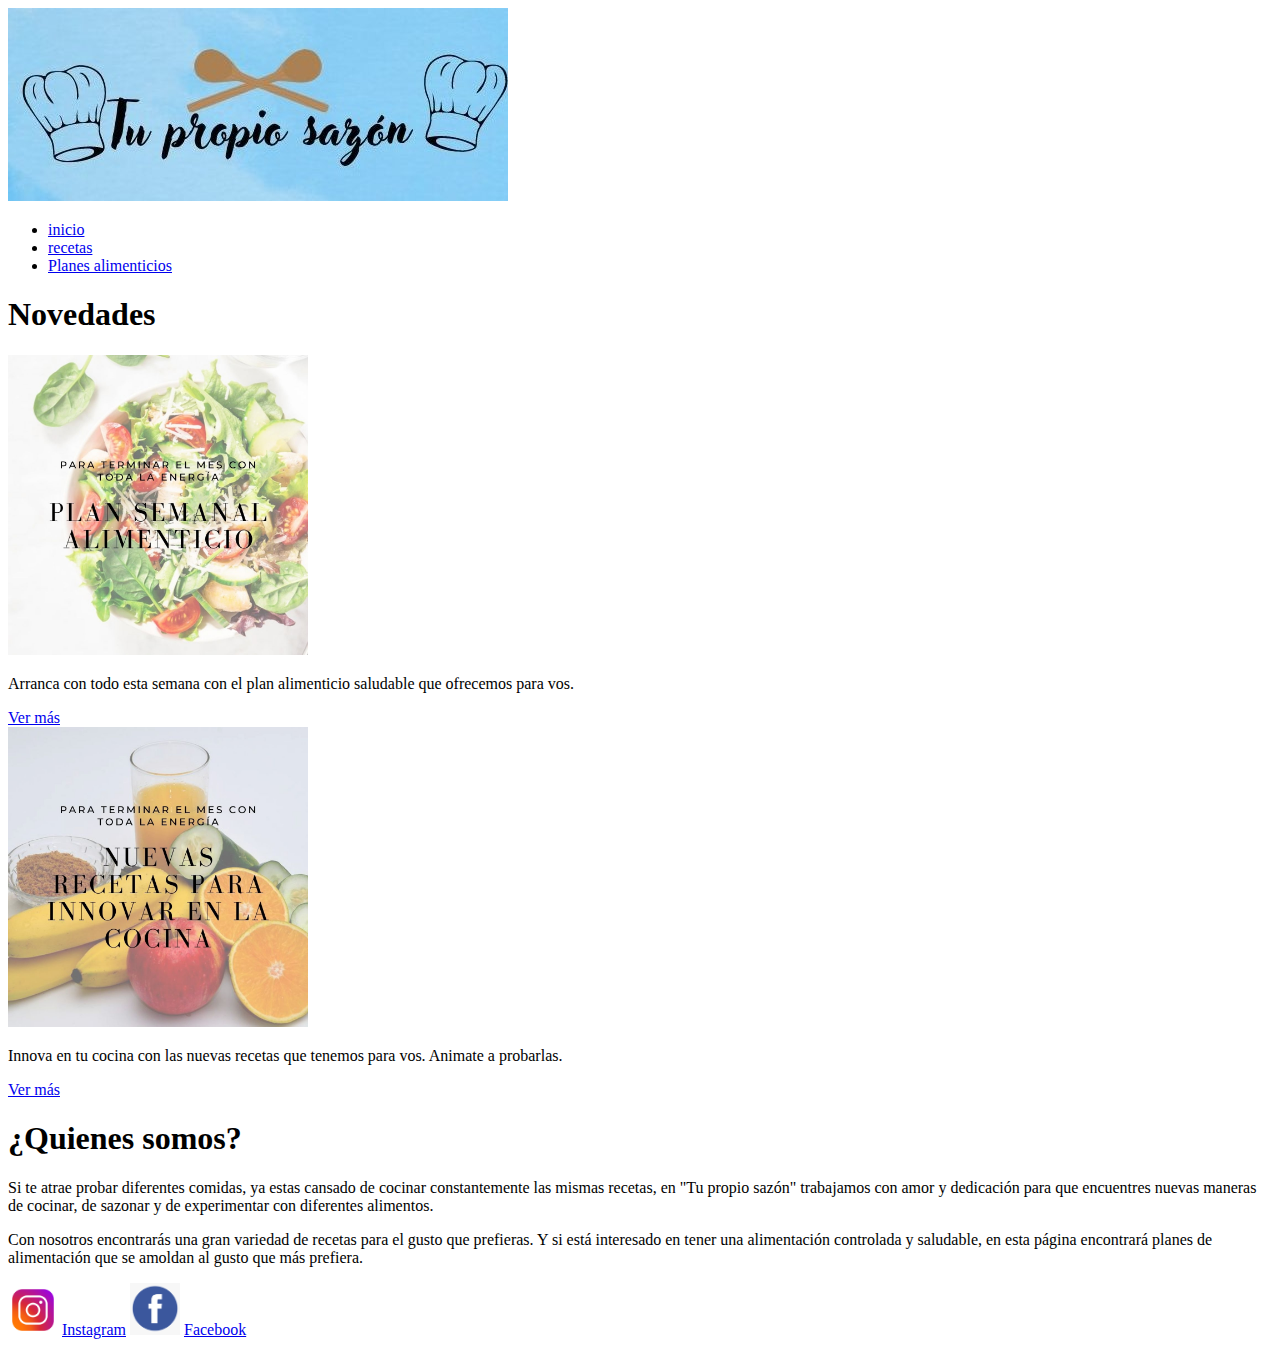
==== index.html @ 8202b90f "Add files via upload" ====
<!DOCTYPE html>
<html lang="en">
<head>
    <meta charset="UTF-8">
    <meta http-equiv="X-UA-Compatible" content="IE=edge">
    <meta name="viewport" content="width=device-width, initial-scale=1.0">
    <title> INICIO | Tu propio sazón </title>
</head>
<body>
    <!--CABECERA-->
    <header>
        <img src="imagenes/logo.jpg" alt="Logo"/>
    <!--ENLACES-->
    <nav>
        <ul>
<li> <a href ="index.html"> inicio</a> </li>
<li> <a href="recetas.html"> recetas </a> </li>
<li> <a href="planes.html"> Planes alimenticios</a> </li>
</ul>
    </nav>
</header>


    <!--CUERPO PRINCIPAL-->

    <main> 
        <h1>Novedades</h1>
        <section> 
            <img src="imagenes/Plan semanal alimenticio.jpg" alt="novedades" width="300 300"/>
<p> Arranca con todo esta semana con el plan alimenticio saludable que ofrecemos para vos. </p>
<a href="contacto.html"> Ver más</a> <!--ARREGLAR LINK-->
        </section>

        <section>
<img src="imagenes/recetas.jpg" alt="novedades" width="300 300"/>
<p> Innova en tu cocina con las nuevas recetas que tenemos para vos. Animate a probarlas.</p>
<a href="recetas.html"> Ver más</a> <!--ARREGLAR LINK-->
        </section>
<h1> ¿Quienes somos?</h1>
<article>
   <p>Si te atrae probar diferentes comidas, ya estas cansado de cocinar constantemente las mismas recetas, en "Tu propio sazón" trabajamos con amor y dedicación para que encuentres nuevas maneras de cocinar, de sazonar y de experimentar con diferentes alimentos.</p> 
   <p> Con nosotros encontrarás una gran variedad de recetas para el gusto que prefieras. Y si está interesado en tener una alimentación controlada y saludable, en esta página encontrará planes de alimentación que se amoldan al gusto que más prefiera.</p>
</article>
    </main>





<footer>
    <!--REDES SOCIALES DE LA PAGINA-->
    <img src="imagenes/Icono Instagram.png" alt="Redes sociales" width="50 50"/>
<a href="https://www.instagram.com" target="_blank"> Instagram</a>
    <img src="imagenes/Icono fb.png" alt="Redes sociales" width="50 50" />
    <a href="https://www.facebook.com" target="_blank"> Facebook</a>

</footer>


</body>
</html>
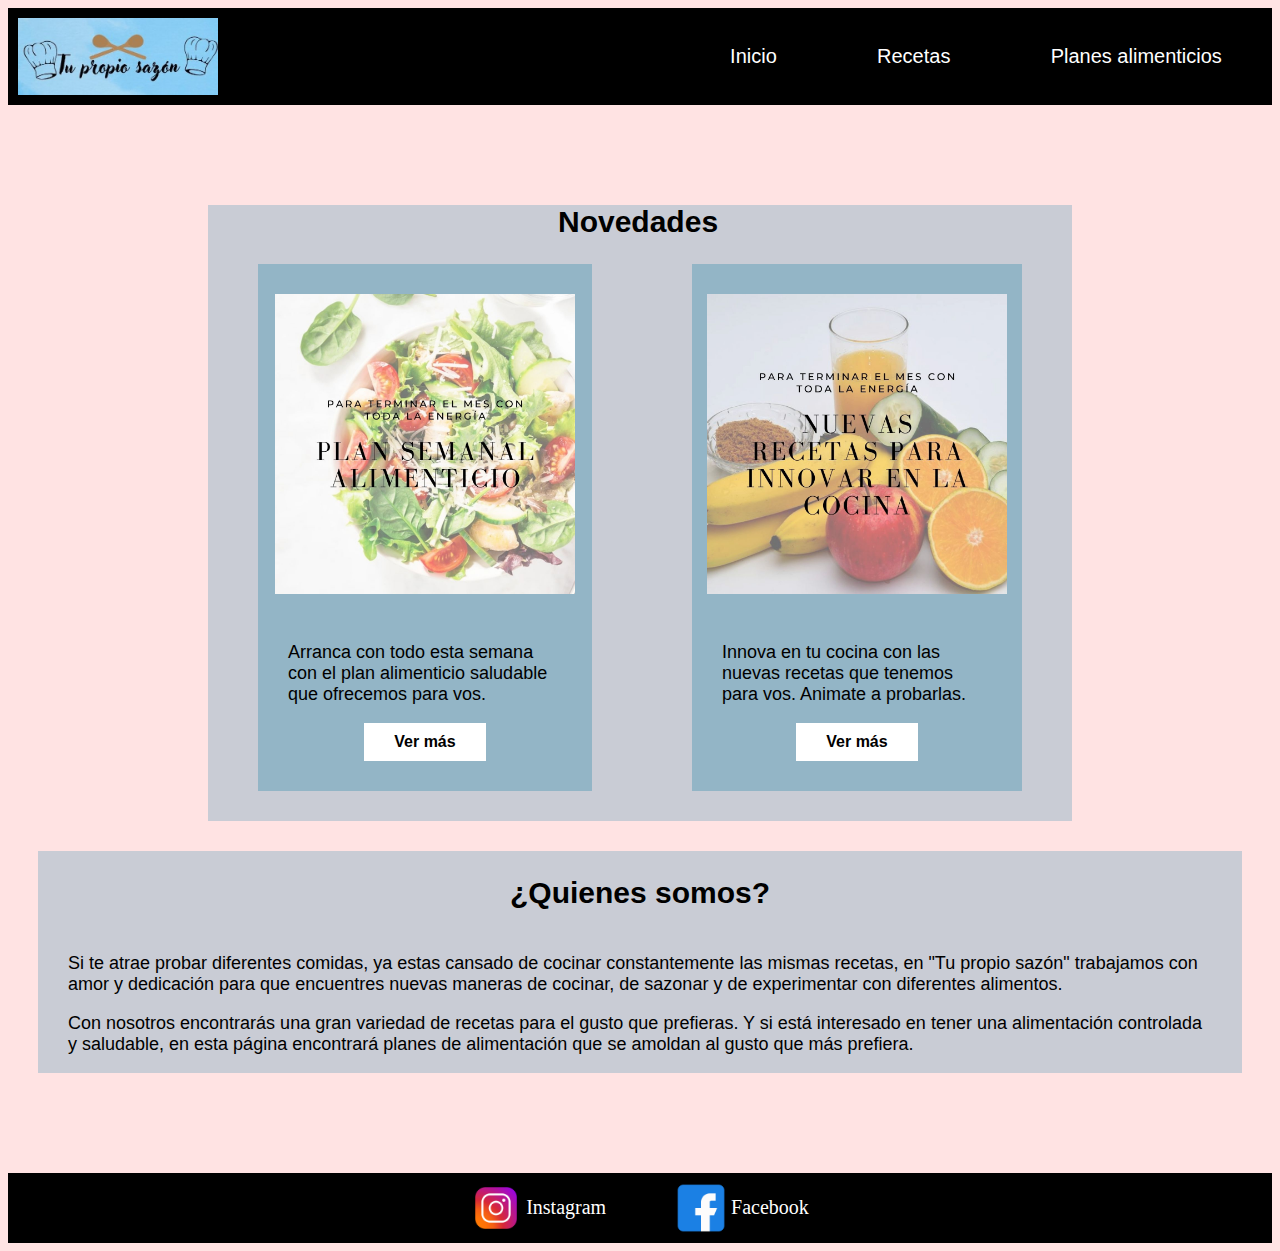
==== commit 5c0171b7: "Add files via upload" ====
--- a/index.html
+++ b/index.html
@@ -5,17 +5,18 @@
     <meta http-equiv="X-UA-Compatible" content="IE=edge">
     <meta name="viewport" content="width=device-width, initial-scale=1.0">
     <title> INICIO | Tu propio sazón </title>
+    <link rel="stylesheet" href="css/estilos.css">
 </head>
-<body>
+<body class="body">
     <!--CABECERA-->
-    <header>
-        <img src="imagenes/logo.jpg" alt="Logo"/>
+    <header class="cabecera">
+        <img  class="logo" src="imagenes/logo.jpg" alt="Logo" width=200/>
     <!--ENLACES-->
-    <nav>
-        <ul>
-<li> <a href ="index.html"> inicio</a> </li>
-<li> <a href="recetas.html"> recetas </a> </li>
-<li> <a href="planes.html"> Planes alimenticios</a> </li>
+    <nav class="navegacion">
+        <ul class="lista">
+<li> <a class="enlace" href ="index.html"> Inicio</a> </li>
+<li> <a class="enlace" href="recetas.html"> Recetas </a> </li>
+<li> <a class="enlace" href="planes.html"> Planes alimenticios</a> </li>
 </ul>
     </nav>
 </header>
@@ -23,37 +24,56 @@
 
     <!--CUERPO PRINCIPAL-->
 
-    <main> 
-        <h1>Novedades</h1>
-        <section> 
-            <img src="imagenes/Plan semanal alimenticio.jpg" alt="novedades" width="300 300"/>
-<p> Arranca con todo esta semana con el plan alimenticio saludable que ofrecemos para vos. </p>
-<a href="contacto.html"> Ver más</a> <!--ARREGLAR LINK-->
-        </section>
+    <main class="cuerpo_principal"> 
+    <section class="seccion_1"> 
+        <h2 class="titulo_cuerpo">Novedades</h2>
+        <div class="novedades_seccion_1">
+            <div class="contenedor_seccion_1">
+                <img class="img_novedades" src="imagenes/Plan semanal alimenticio.jpg" alt="novedades" width="300 300"> 
+              <div class="contenedor_1">
+                  <p class=parrafo_novedades> Arranca con todo esta semana con el plan alimenticio saludable que ofrecemos para vos. </p> 
+                  <a class="enlace_novedades" href="planes.html"> Ver más</a>
+             </div>
+              
+      </div>
+            <div class="contenedor_seccion_1">
+                 <img class="img_novedades" src="imagenes/recetas.jpg" alt="novedades" width="300 300">
+                 <div class="contenedor_1">
+                  <p class=parrafo_novedades> Innova en tu cocina con las nuevas recetas que tenemos para vos. Animate a probarlas.</p> 
+                  <a class="enlace_novedades" href="recetas.html"> Ver más</a>
+                 </div>
 
-        <section>
-<img src="imagenes/recetas.jpg" alt="novedades" width="300 300"/>
-<p> Innova en tu cocina con las nuevas recetas que tenemos para vos. Animate a probarlas.</p>
-<a href="recetas.html"> Ver más</a> <!--ARREGLAR LINK-->
-        </section>
-<h1> ¿Quienes somos?</h1>
-<article>
-   <p>Si te atrae probar diferentes comidas, ya estas cansado de cocinar constantemente las mismas recetas, en "Tu propio sazón" trabajamos con amor y dedicación para que encuentres nuevas maneras de cocinar, de sazonar y de experimentar con diferentes alimentos.</p> 
-   <p> Con nosotros encontrarás una gran variedad de recetas para el gusto que prefieras. Y si está interesado en tener una alimentación controlada y saludable, en esta página encontrará planes de alimentación que se amoldan al gusto que más prefiera.</p>
-</article>
-    </main>
+        </div>
+        
+                
+             
+            </section> 
+            <section class="seccion_2">
+                 <h2 class="titulo_cuerpo_1"> ¿Quienes somos?</h2>
+                  <article class="articulo_cuerpo_2"> 
+                      <p class="parrafo_novedades">Si te atrae probar diferentes comidas, ya estas cansado de cocinar constantemente las mismas recetas, en "Tu propio sazón" trabajamos con amor y dedicación para que encuentres nuevas maneras de cocinar, de sazonar y de experimentar con diferentes alimentos.</p>
+                       <p class="parrafo_novedades"> Con nosotros encontrarás una gran variedad de recetas para el gusto que prefieras. Y si está interesado en tener una alimentación controlada y saludable, en esta página encontrará planes de alimentación que se amoldan al gusto que más prefiera.</p> 
+                    </article>
+                 
+    
+</section>
+
+                    </main>
 
 
 
 
-
-<footer>
+<footer class="pie">
     <!--REDES SOCIALES DE LA PAGINA-->
-    <img src="imagenes/Icono Instagram.png" alt="Redes sociales" width="50 50"/>
-<a href="https://www.instagram.com" target="_blank"> Instagram</a>
-    <img src="imagenes/Icono fb.png" alt="Redes sociales" width="50 50" />
-    <a href="https://www.facebook.com" target="_blank"> Facebook</a>
-
+    <div class="instagram">
+        <img class="img_insta"src="imagenes/Icono Instagram.png" alt="Redes sociales" width="50 50"/>
+        <a class="enlace_pie"href="https://www.instagram.com" target="_blank"> Instagram</a>
+    </div>
+        <div class="facebook">
+            <img class="img_facebook" src="imagenes/logo facebook.png" alt="Redes sociales" width="50 50" />
+            <a class="enlace_pie" href="https://www.facebook.com" target="_blank"> Facebook</a>
+        </div>
+    
 </footer>
 
 
--- a/css/estilos.css
+++ b/css/estilos.css
@@ -0,0 +1,261 @@
+.cabecera{
+    background-color: black;
+    display:flex;
+    justify-content: space-between;
+    align-items: center;
+
+}
+.logo{
+    padding: 10px;
+}
+
+.navegacion{
+    min-width: 50%;
+}
+
+.lista {
+    display: flex;
+    flex-direction: row;
+    justify-content: space-around;
+    list-style: none;
+
+}
+.enlace{
+    text-decoration: none;
+    font-size: 20px;
+    color: white;
+    font-family: 'Roboto', sans-serif;
+    font-weight:500;
+
+}
+
+.body{
+    background-color: rgb(255, 227, 227);
+}
+
+
+
+
+
+
+.cuerpo_principal{
+    margin-bottom: 100px;
+    margin-top: 100px;
+    
+}
+.seccion_1{
+    background-color:rgb(201, 204, 213);
+    margin-left: 200px;
+    margin-right: 200px;
+    margin-top: 30px;
+}
+
+.titulo_cuerpo{
+    padding-left: 350px;
+font-size: 30px;
+font-family: 'Montserrat', sans-serif;
+font-weight:900;
+
+}
+.novedades_seccion_1{
+display: flex;
+flex-direction: row;
+justify-content: center;
+}
+.contenedor_seccion_1{
+    background-color:rgb(147, 181, 198);
+    display: flex;
+    flex-direction: column;
+    align-items: center;
+    margin-left: 50px;
+    margin-right: 50px;
+    margin-bottom: 30px;
+
+}
+
+.contenedor_1{
+    padding-right: 30px;
+    padding-left: 30px;
+    display: flex;
+    flex-direction: column;
+    align-items: center;
+    margin-bottom: 30px;
+
+}
+
+.img_novedades{
+    padding-top: 30px;
+    padding-bottom: 30px;
+}
+
+.enlace_novedades{
+    background-color: white;
+    text-decoration: none;
+    color:black;
+    font-family: 'Roboto', sans-serif;
+    font-weight:700;
+    padding-bottom: 10px;
+    padding-top: 10px;
+    padding-right: 30px;
+    padding-left: 30px;
+
+}
+.parrafo_novedades{
+    font-size: 18px;
+font-family: 'Montserrat', sans-serif;
+
+}
+
+.seccion_2{
+    background-color: rgb(201, 204, 213);
+    margin-bottom: 15px;
+    display: flex;
+    flex-direction: column;
+    align-items: center;
+    margin-top: 30px;
+    margin-right: 30px;
+    margin-left: 30px;
+}
+.titulo_cuerpo_1{
+    font-size: 30px;
+font-family: 'Montserrat', sans-serif;
+font-weight:900;
+
+}
+
+.articulo_cuerpo_2{
+    margin-left: 30px;
+    margin-right: 30px;
+}
+
+
+
+
+
+
+
+.pie{
+    background-color: black;
+    display: flex;
+    flex-direction: row;
+    justify-content: center;
+    align-items: center;
+}
+.instagram{
+    margin-right: 70px;
+    display: flex;
+    flex-direction: row;
+    justify-content: center;
+    align-items: center;
+
+}
+.img_insta{
+    padding-top: 10px;
+    padding-bottom: 10px;
+    margin-right: 5px;
+}
+.enlace_pie{
+    text-decoration: none;
+    font-size: 20px;
+    color: white;
+}
+.facebook{
+    display: flex;
+    flex-direction: row;
+    justify-content: center;
+    align-items: center;
+}
+.img_facebook{
+    margin-right: 5px;
+    padding-top: 10px;
+    padding-bottom: 10px;
+    margin-right: 5px;
+}
+
+
+.cuerpo_principal_plan{
+    background-color: rgb(201, 204, 213);
+    display:flex;
+    flex-direction: column;
+    align-items: center;
+    margin-top: 100px;
+    margin-bottom: 100px;
+    margin-left: 300px;
+    margin-right: 300px;
+    padding-bottom:40px;
+    padding-top:40px;
+}
+
+.titulo_plan{
+    font-size: 30px;
+    font-family: 'Montserrat', sans-serif;
+    font-weight:900;
+}
+
+.semanas{
+    background-color: rgb(147, 181, 198);
+    margin-top: 30px;
+    margin-bottom: 30px;
+    height: 600px;
+    width: 400px;
+    display:flex;
+    flex-direction: column;
+    align-items: center;
+    justify-content: center;
+}
+
+
+.cuerpo_principal_recetas{
+    display:flex;
+    flex-direction: column;
+    align-items: center;
+    margin-top: 100px;
+    margin-bottom: 100px;
+}
+
+.titulo_principal{
+
+    font-size: 30px;
+font-family: 'Montserrat', sans-serif;
+font-weight:900;
+}
+
+
+.clasif_recetas{
+    font-size: 22px;
+font-family: 'Montserrat', sans-serif;
+font-weight:700;
+padding-left: 20px;
+}
+
+.receta{
+    margin-top:40px;
+    margin-bottom: 40px;
+}
+.nombre_receta{
+
+    font-size: 18px;
+    font-family: 'Montserrat', sans-serif;
+    font-weight:900;
+    padding-left: 20px;
+
+}
+.pasos_receta{
+    font-size: 20px;
+    font-family: 'Montserrat', sans-serif;
+    font-weight:700;
+    padding-left: 20px;
+
+}
+.img_receta{
+    margin-left: 400px;
+
+}
+.parrafo{
+    font-size: 22x;
+    font-family: 'Montserrat', sans-serif;
+    font-weight:400;
+    padding-left: 20px;
+    margin-bottom: 10px;
+
+}
